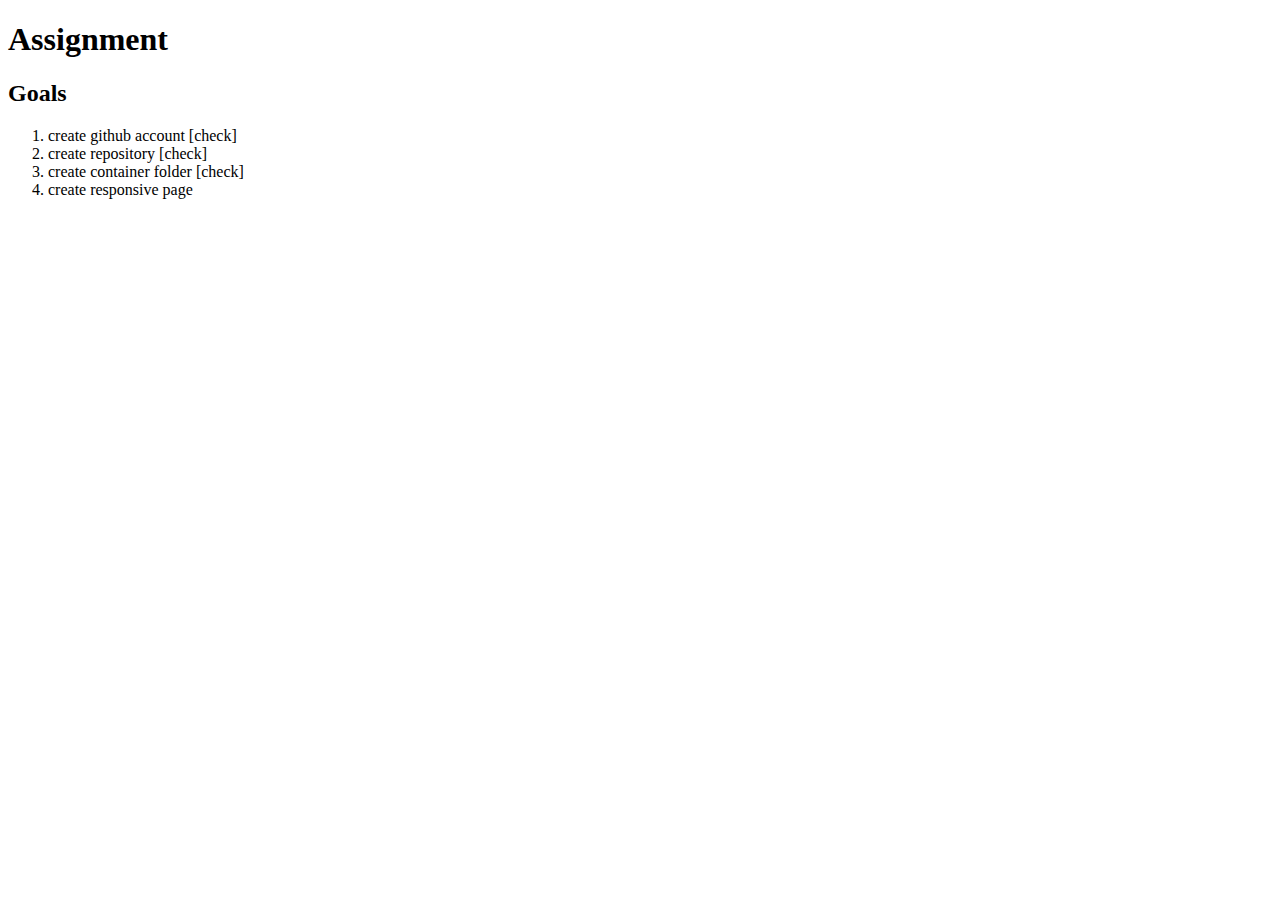
==== module2/index.html @ bfd0ac61 "module 2 assignment" ====
<!DOCTYPE html>
<html>
<head>
	<title>Coursera Module 2</title>
</head>
<body>
<h1>Assignment</h1>
	<h2>Goals</h2>
		<ol>
			<li>create github account [check]</li>
			<li>create repository [check]</li>
			<li>create container folder [check]</li>
			<li>create responsive page</li>
</body>
</html>
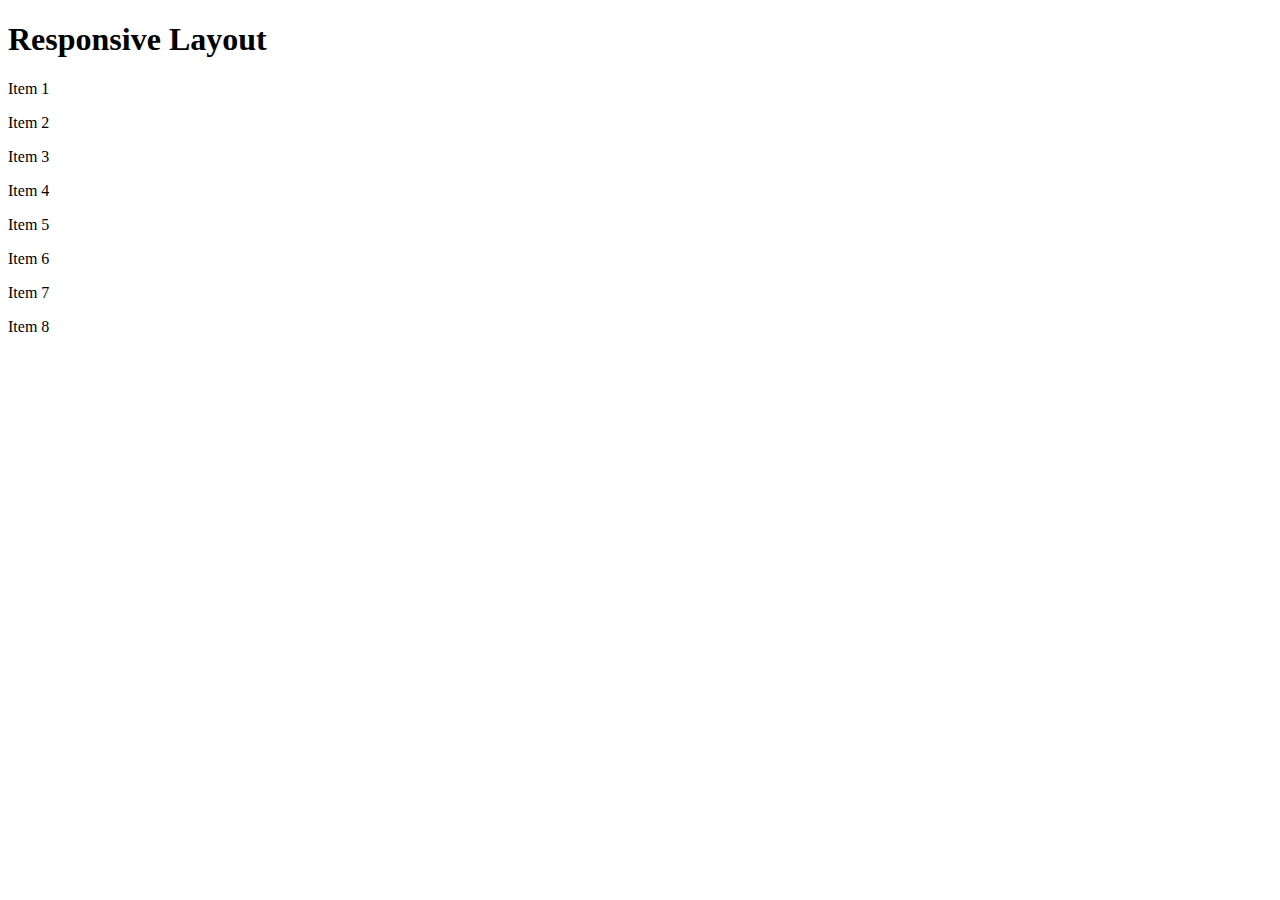
==== commit c9ed3d26: "simple css framework from lecture 24" ====
--- a/module2/index.html
+++ b/module2/index.html
@@ -1,15 +1,26 @@
 <!DOCTYPE html>
 <html>
 <head>
-	<title>Coursera Module 2</title>
+<meta charset="utf-8">
+<meta name="viewport" content="width=device-width, initial-scale=1">
+<title>Responsive Layout</title>
+<style>
+
+</style>
 </head>
 <body>
-<h1>Assignment</h1>
-	<h2>Goals</h2>
-		<ol>
-			<li>create github account [check]</li>
-			<li>create repository [check]</li>
-			<li>create container folder [check]</li>
-			<li>create responsive page</li>
+<h1>Responsive Layout</h1>
+
+<div class="row">
+  <div class="col-lg-3 col-md-6"><p>Item 1</p></div>
+  <div class="col-lg-3 col-md-6"><p>Item 2</p></div>
+  <div class="col-lg-3 col-md-6"><p>Item 3</p></div>
+  <div class="col-lg-3 col-md-6"><p>Item 4</p></div>
+  <div class="col-lg-3 col-md-6"><p>Item 5</p></div>
+  <div class="col-lg-3 col-md-6"><p>Item 6</p></div>
+  <div class="col-lg-3 col-md-6"><p>Item 7</p></div>
+  <div class="col-lg-3 col-md-6"><p>Item 8</p></div>
+</div>
+
 </body>
-</html>+</html>
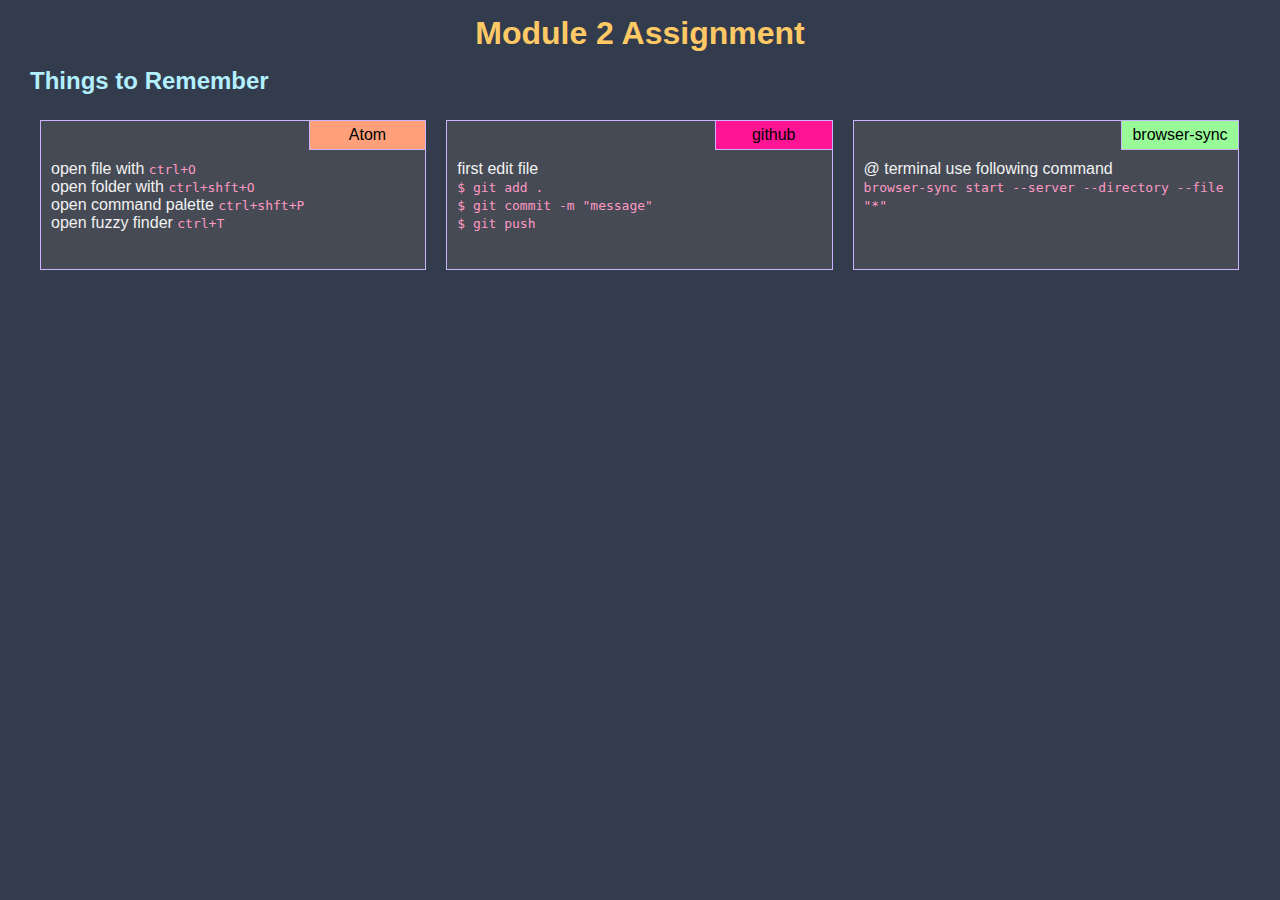
==== commit 8fcfed1e: "assignment 2 mostly done" ====
--- a/module2/index.html
+++ b/module2/index.html
@@ -3,23 +3,40 @@
 <head>
 <meta charset="utf-8">
 <meta name="viewport" content="width=device-width, initial-scale=1">
-<title>Responsive Layout</title>
+<title>Coursera Assignment: Module 2 ~ Responsive Layout</title>
+<link rel="stylesheet" type="text/css" href="./css/style.css">
 <style>
-
+<!-- styles in an external file -->
 </style>
 </head>
 <body>
-<h1>Responsive Layout</h1>
+
+<h1>Module 2 Assignment</h1>
+<h2>Things to Remember</h2>
 
 <div class="row">
-  <div class="col-lg-3 col-md-6"><p>Item 1</p></div>
-  <div class="col-lg-3 col-md-6"><p>Item 2</p></div>
-  <div class="col-lg-3 col-md-6"><p>Item 3</p></div>
-  <div class="col-lg-3 col-md-6"><p>Item 4</p></div>
-  <div class="col-lg-3 col-md-6"><p>Item 5</p></div>
-  <div class="col-lg-3 col-md-6"><p>Item 6</p></div>
-  <div class="col-lg-3 col-md-6"><p>Item 7</p></div>
-  <div class="col-lg-3 col-md-6"><p>Item 8</p></div>
+  <section class="col-lg-3 col-md-2">
+    <article>
+      <header id="item1">Atom</header>
+      <p>open file with <code>ctrl+O</code></p>
+      <p>open folder with <code>ctrl+shft+O</code></p>
+      <p>open command palette <code>ctrl+shft+P</code></p>
+      <p>open fuzzy finder <code>ctrl+T</code></p>
+    </article>
+  </section>
+  <section class="col-lg-3 col-md-2">
+    <article>
+      <header id="item2">github</header>
+      <p>first edit file</p><code>$ git add .</code><br><code>$ git commit -m "message"</code><br><code>$ git push</code>
+    </article>
+  </section>
+  <section class="col-lg-3 col-md-1">
+    <article>
+      <header id="item3">browser-sync</header>
+      <p>@ terminal use following command</p>
+      <code>browser-sync start --server --directory --file "*"</code>
+    </article>
+  </section>
 </div>
 
 </body>
--- a/module2/css/style.css
+++ b/module2/css/style.css
@@ -0,0 +1,103 @@
+/********** Base styles **********/
+
+* {
+  box-sizing: border-box;
+  margin: 0;
+  padding: 0;
+}
+body {
+  font-family: Arial, Helvetica, sans-serif;
+  background-color: #333c4d;
+  color: #F8F8F2;
+}
+h1 {
+  margin: 15px 0;
+
+  text-align: center;
+  font-weight: bolder;
+  font-size: 2em;
+  text-transform: capitalize;
+
+  color: #ffc966;
+}
+h2 {
+  color: #b3f0ff;
+  margin: 0 0 15px 30px;
+}
+p {
+  color: #f2f2f2;
+  clear: right;
+}
+article {
+  height: 150px;
+  margin: 10px;
+  padding: 0 10px 10px 10px;
+  font-family: Helvetica;
+  border: 1px solid #ccb3ff;
+  background-color: #454a54;
+}
+header {
+  width: 32%;
+  float: right;
+  margin:0 -10px 10px;
+  padding:5px;
+  border-left: 1px solid #ccb3ff;
+  border-bottom: 1px solid #ccb3ff;
+}
+#item1, #item2, #item3 {
+  text-align: center;
+  align: right;
+  color: black;
+}
+#item1 {
+  background-color: lightsalmon;
+}
+#item2 {
+  background-color: deeppink;
+}
+#item3 {
+  background-color: palegreen;
+}
+
+code {
+  color: #ff99c2; // light red
+}
+/* Simple Responsive Framework. */
+.row {
+  width: 100%;
+  padding: 0 30px;
+}
+
+/********** Large devices only **********/
+@media (min-width: 992px) {
+  .col-lg-1, .col-lg-2, .col-lg-3, .col-lg-4, .col-lg-5, .col-lg-6, .col-lg-7, .col-lg-8, .col-lg-9, .col-lg-10, .col-lg-11, .col-lg-12 {
+    float: left;
+    border: 0 dotted lightgray;
+  }
+  .col-lg-1 {
+    width: 100%;
+  }
+  .col-lg-2 {
+    width: 50%;
+  }
+  .col-lg-3 {
+    width: 33.3%;
+  }
+}
+
+/********** Medium devices only **********/
+@media (min-width: 768px) and (max-width: 991px) {
+  .col-md-1, .col-md-2, .col-md-3, .col-md-4, .col-md-5, .col-md-6, .col-md-7, .col-md-8, .col-md-9, .col-md-10, .col-md-11, .col-md-12 {
+    float: left;
+    border: 0 dotted lightgray;
+  }
+  .col-md-1 {
+    width: 100%;
+  }
+  .col-md-2 {
+    width: 50%;
+  }
+  .col-md-3 {
+    width: 33.3%;
+  }
+}
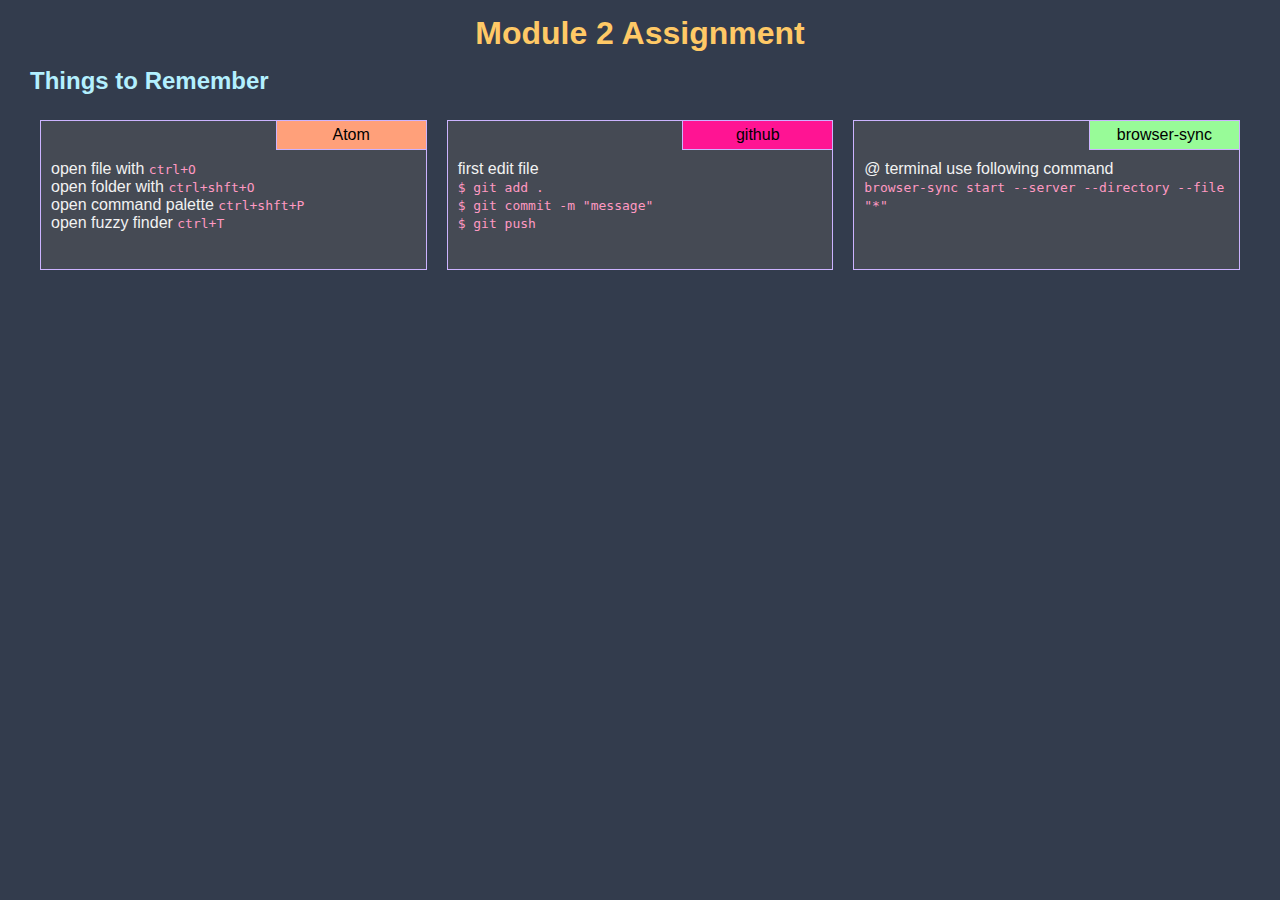
==== commit 19d493ff: "final assignment revision" ====
--- a/module2/index.html
+++ b/module2/index.html
@@ -15,7 +15,7 @@
 <h2>Things to Remember</h2>
 
 <div class="row">
-  <section class="col-lg-3 col-md-2">
+  <section class="col-lg-4 col-md-6">
     <article>
       <header id="item1">Atom</header>
       <p>open file with <code>ctrl+O</code></p>
@@ -24,13 +24,13 @@
       <p>open fuzzy finder <code>ctrl+T</code></p>
     </article>
   </section>
-  <section class="col-lg-3 col-md-2">
+  <section class="col-lg-4 col-md-6">
     <article>
       <header id="item2">github</header>
       <p>first edit file</p><code>$ git add .</code><br><code>$ git commit -m "message"</code><br><code>$ git push</code>
     </article>
   </section>
-  <section class="col-lg-3 col-md-1">
+  <section class="col-lg-4 col-md-12">
     <article>
       <header id="item3">browser-sync</header>
       <p>@ terminal use following command</p>
--- a/module2/css/style.css
+++ b/module2/css/style.css
@@ -37,7 +37,7 @@
   background-color: #454a54;
 }
 header {
-  width: 32%;
+  width: 150px;
   float: right;
   margin:0 -10px 10px;
   padding:5px;
@@ -75,13 +75,40 @@
     border: 0 dotted lightgray;
   }
   .col-lg-1 {
-    width: 100%;
+    width: 8.33%;
   }
   .col-lg-2 {
+    width: 16.66%;
+  }
+  .col-lg-3 {
+    width: 25%;
+  }
+  .col-lg-4 {
+    width: 33.33%;
+  }
+  .col-lg-5 {
+    width: 41.66%;
+  }
+  .col-lg-6 {
     width: 50%;
   }
-  .col-lg-3 {
-    width: 33.3%;
+  .col-lg-7 {
+    width: 58.33%;
+  }
+  .col-lg-8 {
+    width: 66.66%;
+  }
+  .col-lg-9 {
+    width: 75%;
+  }
+  .col-lg-10 {
+    width: 83.33%;
+  }
+  .col-lg-11 {
+    width: 91.66%;
+  }
+  .col-lg-12 {
+    width: 100%;
   }
 }
 
@@ -92,12 +119,39 @@
     border: 0 dotted lightgray;
   }
   .col-md-1 {
+    width: 8.33%;
+  }
+  .col-md-2 {
+    width: 16.66%;
+  }
+  .col-md-3 {
+    width: 25%;
+  }
+  .col-md-4 {
+    width: 33.33%;
+  }
+  .col-md-5 {
+    width: 41.66%;
+  }
+  .col-md-6 {
+    width: 50%;
+  }
+  .col-md-7 {
+    width: 58.33%;
+  }
+  .col-md-8 {
+    width: 66.66%;
+  }
+  .col-md-9 {
+    width: 75%;
+  }
+  .col-md-10 {
+    width: 83.33%;
+  }
+  .col-md-11 {
+    width: 91.66%;
+  }
+  .col-md-12 {
     width: 100%;
   }
-  .col-md-2 {
-    width: 50%;
-  }
-  .col-md-3 {
-    width: 33.3%;
-  }
 }
